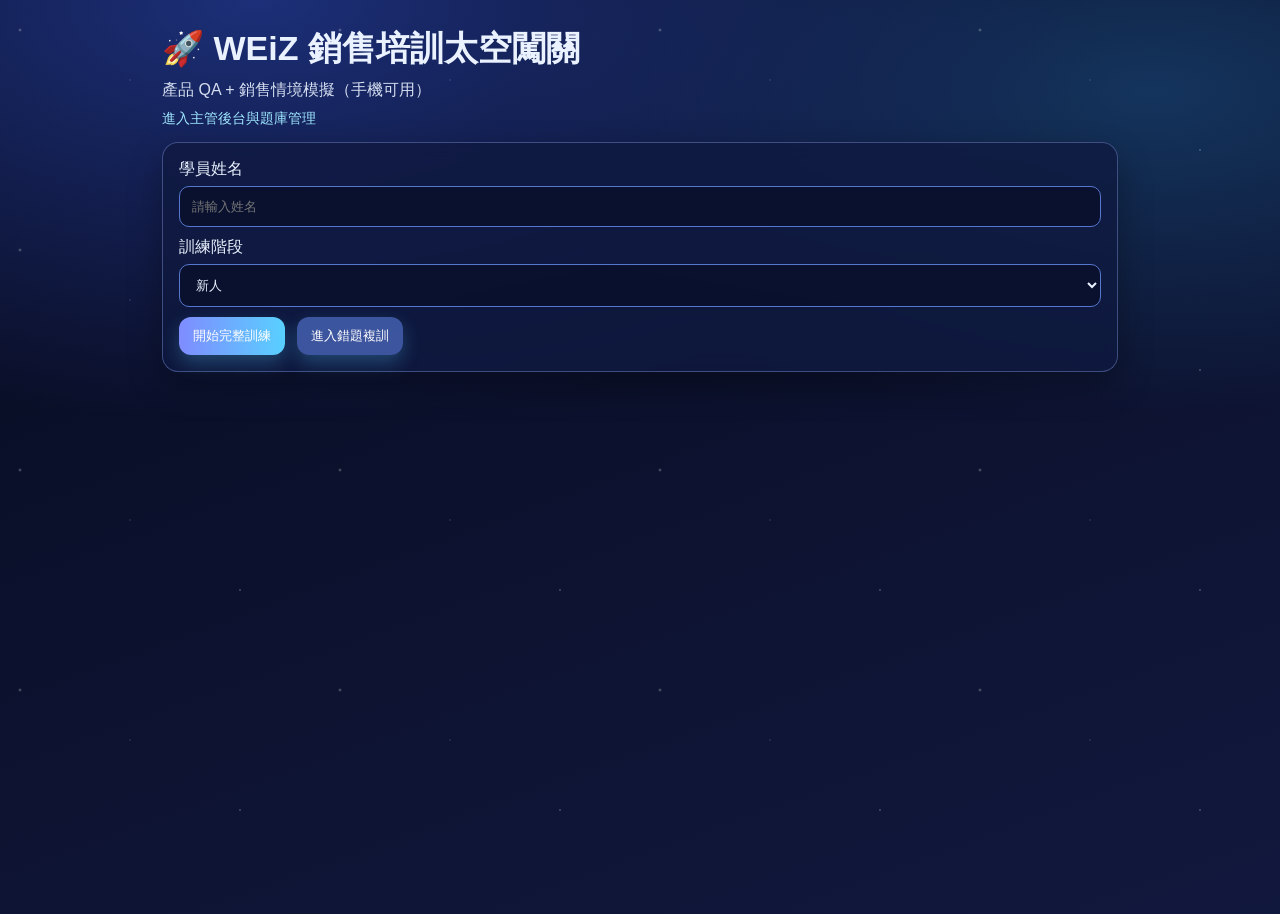
==== legacy-training.html @ aab57ddf "feat: make sales dashboard homepage and refine coach mode modules" ====
<!doctype html>
<html lang="zh-Hant">
<head>
  <meta charset="UTF-8" />
  <meta name="viewport" content="width=device-width, initial-scale=1.0" />
  <title>WEiZ 銷售培訓｜太空闖關（舊版）</title>
  <link rel="stylesheet" href="styles.css" />
</head>
<body>
  <div class="stars"></div>
  <main class="container">
    <header class="hero">
      <h1>🚀 WEiZ 銷售培訓太空闖關</h1>
      <p>產品 QA + 銷售情境模擬（手機可用）</p>
      <a class="admin-link" href="admin.html">進入主管後台與題庫管理</a>
    </header>

    <section class="card" id="startCard">
      <label>學員姓名
        <input id="traineeName" placeholder="請輸入姓名" maxlength="24" />
      </label>
      <label style="margin-top:10px; display:block;">訓練階段
        <select id="traineeStage">
          <option value="新人">新人</option>
          <option value="專員">專員</option>
          <option value="資深專員">資深專員</option>
          <option value="組長">組長</option>
          <option value="店長">店長</option>
        </select>
      </label>
      <div class="row wrap" style="margin-top:10px;">
        <button id="startBtn">開始完整訓練</button>
        <button id="startWrongBtn" class="secondary">進入錯題複訓</button>
      </div>
    </section>

    <section class="card hidden" id="gameCard">
      <div class="row between wrap">
        <div id="progress">第 1 / 10 關</div>
        <div id="score">分數：0</div>
      </div>
      <div id="trainTag" class="tag">能力維度：產品知識</div>
      <h2 id="levelTitle"></h2>
      <p id="question"></p>
      <img id="qImage" class="q-image hidden" alt="產品圖" />
      <div id="options" class="options"></div>
      <div class="row between wrap">
        <small id="feedback"></small>
        <button id="nextBtn" disabled>下一關</button>
      </div>
    </section>

    <section class="card hidden" id="resultCard">
      <h2>🏆 完成訓練！</h2>
      <p id="finalName"></p>
      <p id="finalScore"></p>
      <p id="finalRank"></p>
      <p id="finalHint"></p>
      <div class="row wrap" style="gap:8px;">
        <button id="retryWrongBtn">錯題複訓</button>
        <button id="retryBtn" class="secondary">再玩一次</button>
      </div>
    </section>
  </main>

  <script src="script.js"></script>
</body>
</html>
---- styles.css ----
:root {
  --bg1: #070b1f;
  --bg2: #11183d;
  --panel: rgba(16, 26, 64, 0.8);
  --line: rgba(151, 176, 255, 0.35);
  --text: #eaf2ff;
  --accent: #59d0ff;
  --accent2: #7f8cff;
  --danger: #ef546f;
}
* { box-sizing: border-box; }
body {
  margin: 0;
  color: var(--text);
  font-family: "SF Pro Text", "Segoe UI", sans-serif;
  background: radial-gradient(1200px 600px at 20% 0%, #1c2f78 0%, transparent 70%),
              radial-gradient(1000px 500px at 90% 10%, #14345d 0%, transparent 65%),
              linear-gradient(160deg, var(--bg1), var(--bg2));
  min-height: 100vh;
}
.stars {
  position: fixed; inset: 0; pointer-events: none;
  background-image: radial-gradient(2px 2px at 20px 30px, #fff, transparent),
                    radial-gradient(1px 1px at 130px 80px, #c9e8ff, transparent),
                    radial-gradient(1.5px 1.5px at 240px 150px, #fff, transparent);
  background-size: 320px 220px;
  opacity: 0.35;
}
.container { max-width: 980px; margin: 14px auto; padding: 12px; position: relative; z-index: 1; }
.hero h1 { margin: 0 0 8px; font-size: clamp(24px, 5vw, 34px); }
.hero p { margin: 0 0 8px; opacity: .9; }
.admin-link { color: #9fe7ff; text-decoration: none; font-size: 14px; }
.card {
  margin-top: 14px;
  background: var(--panel);
  border: 1px solid var(--line);
  border-radius: 16px;
  backdrop-filter: blur(8px);
  padding: 16px;
  box-shadow: 0 14px 34px rgba(0,0,0,.3);
}
.hidden { display: none; }
.row { display: flex; gap: 12px; align-items: center; }
.wrap { flex-wrap: wrap; }
.between { justify-content: space-between; }
input, textarea, select {
  width: 100%; margin-top: 6px; padding: 12px;
  border-radius: 10px; border: 1px solid #5776ce;
  color: var(--text); background: rgba(9, 16, 43, .8);
}
textarea { min-height: 88px; }
button {
  border: 0; border-radius: 12px; padding: 10px 14px; cursor: pointer;
  color: #fff; background: linear-gradient(90deg, var(--accent2), var(--accent));
  box-shadow: 0 8px 18px rgba(89, 208, 255, .25);
}
button.secondary { background: rgba(69, 97, 176, 0.85); }
button.danger { background: linear-gradient(90deg, #b93e55, var(--danger)); }
button:disabled { opacity: .45; cursor: not-allowed; }
.options { display: grid; gap: 10px; margin: 14px 0; }
.option { text-align: left; background: rgba(32, 52, 114, .75); border: 1px solid #5f84df; }
.option.correct { background: rgba(38, 133, 90, .72); border-color: #78ffc2; }
.option.wrong { background: rgba(150, 57, 83, .72); border-color: #ff9ab3; }
small { min-height: 20px; display: block; opacity: .9; }
.q-image { width: 100%; max-height: 220px; object-fit: contain; background: rgba(255,255,255,.05); border-radius: 12px; border: 1px solid var(--line); margin: 6px 0 12px; }
.tag { display: inline-block; padding: 6px 10px; border: 1px solid var(--line); border-radius: 999px; font-size: 12px; opacity: .95; }

.kpi-grid { display: grid; grid-template-columns: repeat(4, minmax(0, 1fr)); gap: 8px; }
.kpi { border: 1px solid var(--line); border-radius: 10px; padding: 10px; background: rgba(26, 41, 93, 0.7); }
.kpi b { display: block; margin-top: 4px; font-size: 20px; }
.trend-box { margin-top: 8px; border: 1px dashed var(--line); border-radius: 10px; padding: 10px; max-height: 220px; overflow: auto; }
.grid2 { display: grid; grid-template-columns: repeat(2, minmax(0, 1fr)); gap: 8px; }
.q-row { display: flex; justify-content: space-between; align-items: center; gap: 10px; padding: 8px 0; border-bottom: 1px dashed rgba(151,176,255,.25); }
.error-box { border: 1px solid #ff9ab3; color: #ffd3de; background: rgba(145, 45, 68, 0.35); border-radius: 10px; padding: 8px; margin-bottom: 8px; }

table td, table th { border-color: rgba(151, 176, 255, 0.4); }

@media (max-width: 768px) {
  .container { padding: 10px; }
  .card { padding: 12px; border-radius: 14px; }
  .kpi-grid { grid-template-columns: repeat(2, minmax(0, 1fr)); }
  .grid2 { grid-template-columns: 1fr; }
  button { width: 100%; }
  .q-row { flex-direction: column; align-items: flex-start; }
}
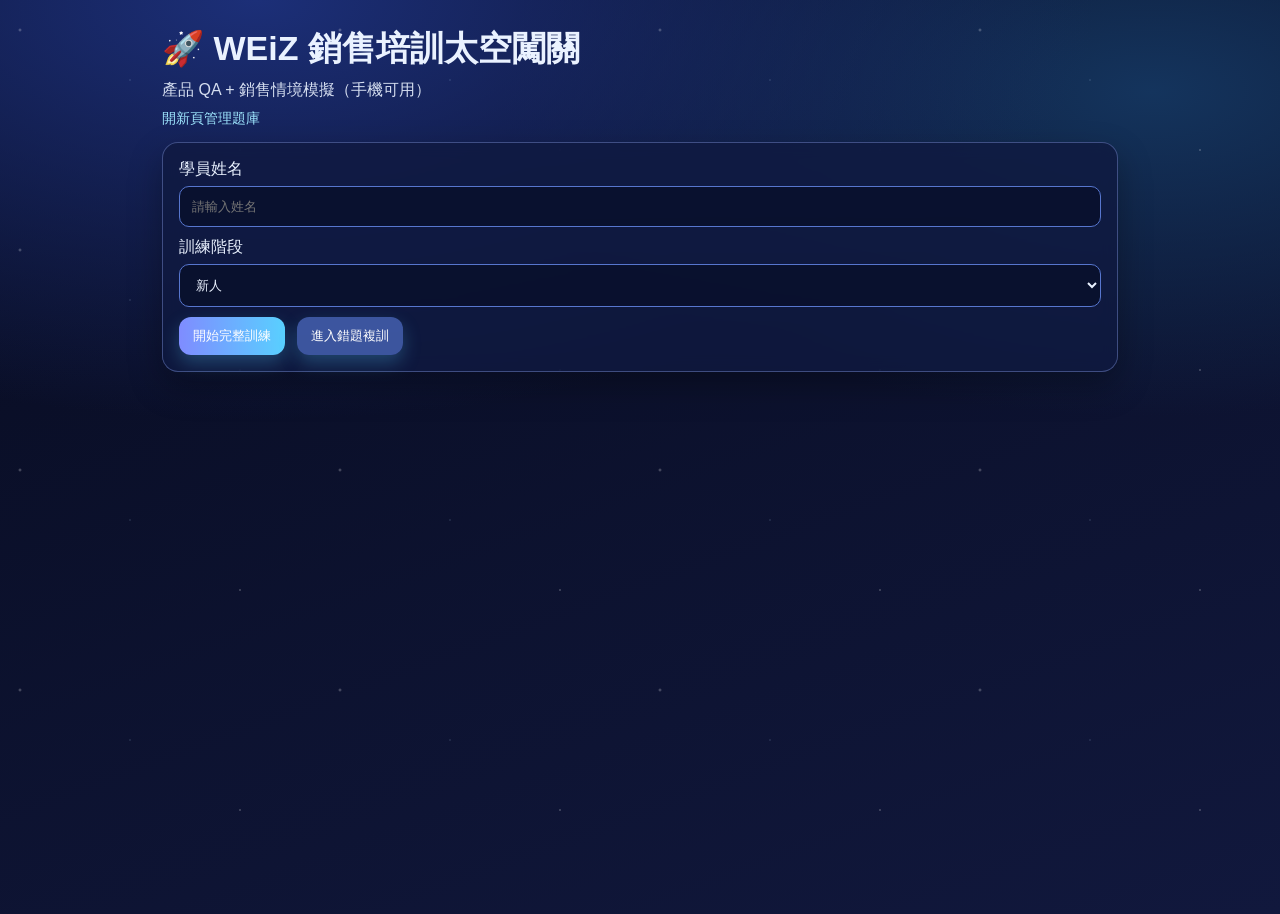
==== commit b960b1dc: "fix(coach-mode): reconnect dashboard to training game" ====
--- a/legacy-training.html
+++ b/legacy-training.html
@@ -12,7 +12,7 @@
     <header class="hero">
       <h1>🚀 WEiZ 銷售培訓太空闖關</h1>
       <p>產品 QA + 銷售情境模擬（手機可用）</p>
-      <a class="admin-link" href="admin.html">進入主管後台與題庫管理</a>
+      <a class="admin-link" href="admin.html" target="_blank" rel="noreferrer">開新頁管理題庫</a>
     </header>
 
     <section class="card" id="startCard">
@@ -63,6 +63,9 @@
     </section>
   </main>
 
+  <script>
+    window.__COACH_EMBED__ = window.self !== window.top;
+  </script>
   <script src="script.js"></script>
 </body>
 </html>
--- a/styles.css
+++ b/styles.css
@@ -57,6 +57,15 @@
 button.secondary { background: rgba(69, 97, 176, 0.85); }
 button.danger { background: linear-gradient(90deg, #b93e55, var(--danger)); }
 button:disabled { opacity: .45; cursor: not-allowed; }
+button.pulse-highlight {
+  animation: pulse-highlight 1.6s ease-in-out infinite;
+  box-shadow: 0 0 0 0 rgba(121, 200, 255, 0.55);
+}
+@keyframes pulse-highlight {
+  0% { box-shadow: 0 0 0 0 rgba(121, 200, 255, 0.55); }
+  70% { box-shadow: 0 0 0 14px rgba(121, 200, 255, 0); }
+  100% { box-shadow: 0 0 0 0 rgba(121, 200, 255, 0); }
+}
 .options { display: grid; gap: 10px; margin: 14px 0; }
 .option { text-align: left; background: rgba(32, 52, 114, .75); border: 1px solid #5f84df; }
 .option.correct { background: rgba(38, 133, 90, .72); border-color: #78ffc2; }
